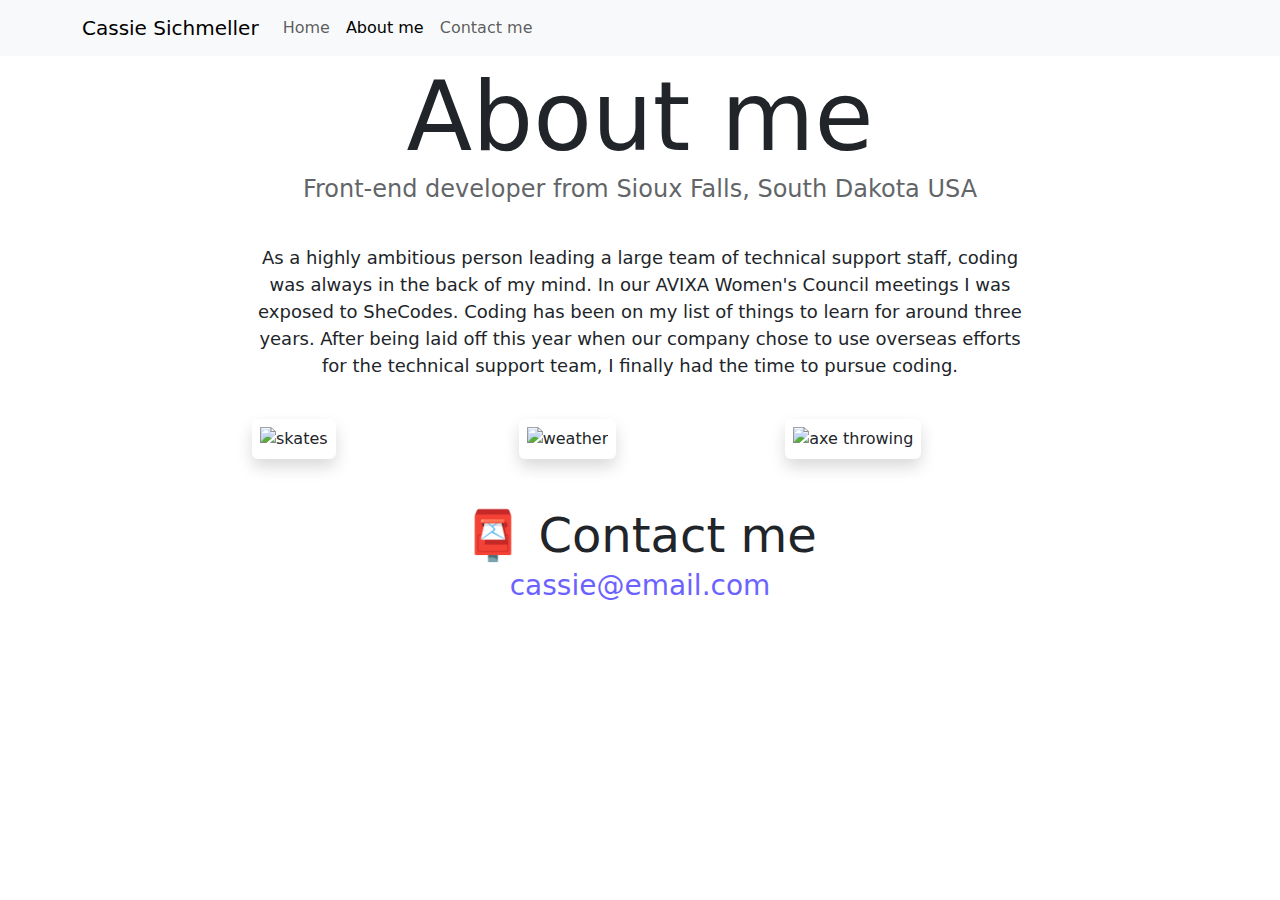
==== about.html @ 73389729 "uploading site" ====
<!DOCTYPE html>
<html lang="en">
  <head>
    <meta charset="UTF-8" />
    <meta http-equiv="X-UA-Compatible" content="IE=edge" />
    <meta name="viewport" content="width=device-width, initial-scale=1.0" />
    <title>About me</title>
    <link
      rel="stylesheet"
      href="https://cdn.jsdelivr.net/npm/bootstrap@5.3.2/dist/css/bootstrap.min.css"
    />
    <link rel="stylesheet" href="/css/style.css" />
    <script
      src="https://cdn.jsdelivr.net/npm/bootstrap@5.3.2/dist/js/bootstrap.bundle.min.js"
      integrity="sha384-C6RzsynM9kWDrMNeT87bh95OGNyZPhcTNXj1NW7RuBCsyN/o0jlpcV8Qyq46cDfL"
      crossorigin="anonymous"
    ></script>
  </head>
  <body>
    <nav class="navbar navbar-expand-lg navbar-light bg-light fixed-top">
      <div class="container">
        <a class="navbar-brand" href="/">Cassie Sichmeller</a>
        <button
          class="navbar-toggler"
          type="button"
          data-bs-toggle="collapse"
          data-bs-target="#navbarNav"
          aria-controls="navbarNav"
          aria-expanded="false"
          aria-label="Toggle navigation"
        >
          <span class="navbar-toggler-icon"></span>
        </button>
        <div class="collapse navbar-collapse" id="navbarNav">
          <ul class="navbar-nav">
            <li class="nav-item">
              <a class="nav-link" aria-current="page" href="/">Home</a>
            </li>
            <li class="nav-item">
              <a class="nav-link active" href="/about.html">About me</a>
            </li>
            <li class="nav-item">
              <a class="nav-link" href="/about.html#contact">Contact me</a>
            </li>
          </ul>
        </div>
      </div>
    </nav>
    <h1>About me</h1>
    <h3>Front-end developer from Sioux Falls, South Dakota USA</h3>
    <div class="about-paragraphs">
      <p>
        As a highly ambitious person leading a large team of technical support
        staff, coding was always in the back of my mind. In our AVIXA Women's
        Council meetings I was exposed to SheCodes. Coding has been on my list
        of things to learn for around three years. After being laid off this
        year when our company chose to use overseas efforts for the technical
        support team, I finally had the time to pursue coding.
      </p>
    </div>
    <div class="container">
      <div class="row">
        <div class="col-sm-4">
          <img
            src="https://www.atlantaparent.com/wp-content/uploads/2012/04/iStock-157618477-2.jpg"
            class="img-fluid p-2 shadow rounded"
            alt="skates"
          />
        </div>
        <div class="col-sm-4">
          <img
            src="https://31ukq.codesandbox.io/images/weather.png"
            class="img-fluid p-2 shadow rounded"
            alt="weather"
          />
        </div>
        <div class="col-sm-4">
          <img
            src="https://www.exploregeorgia.org/sites/default/files/styles/listing_slideshow/public/listing_images/profile/44283/400951f3bd512807408e4692bfae0e8b_Edge.jpg?itok=mCyY7805"
            class="img-fluid p-2 shadow rounded"
            alt="axe throwing"
          />
        </div>
      </div>
    </div>
    <div id="contact" class="mt-5">
      <h2>📮 Contact me</h2>
      <a href="mailto:[email]" class="email-link"> cassie@email.com </a>
    </div>
  </body>
</html>
---- css/style.css ----
:root {
  --primary-color: #6c63ff;
  --secondary-color: #f5f2fe;
  --box-shadow: 0 5px 10px rgba(0, 0, 0, 0.3);
}

body {
  margin: 60px auto;
  max-width: 800px;
}

h1,
h2,
h3 {
  text-align: center;
  margin: 0;
}

h1 {
  font-size: 96px;
}

h2 {
  font-size: 48px;
}

h3 {
  font-size: 24px;
  opacity: 0.7;
}

p {
  font-size: 18px;
  line-height: 1.5;
  text-align: left;
}

.navigation-links {
  display: flex;
  margin-top: 40px;
  justify-content: center;
}

.navigation-links a {
  margin: 20px;
  border-radius: 4px;
  padding: 20px 15px;
  text-decoration: none;
  text-transform: capitalize;
}

.contact-link {
  background: var(--primary-color);
  box-shadow: var(--box-shadow);
  color: white;
}

.about-link {
  color: var(--primary-color);
  border: 1px solid var(--primary-color);
}

.homepage-link {
  color: var(--primary-color);
  text-align: center;
  display: block;
}

.about-paragraphs {
  display: flex;
  margin: 30px 0;
}

.about-paragraphs p {
  margin: 10px;
  text-align: center;
}

.email-link {
  display: flex;
  justify-content: center;
  color: var(--primary-color);
  font-size: 28px;
  text-decoration: none;
}

.email-link:hover {
  text-decoration: underline;
}
.primary-link {
  border-radius: 4px;
  padding: 20px 15px;
  text-decoration: none;
  text-transform: capitalize;
  background: var(--primary-color);
  box-shadow: var(--box-shadow);
  color: white;
}
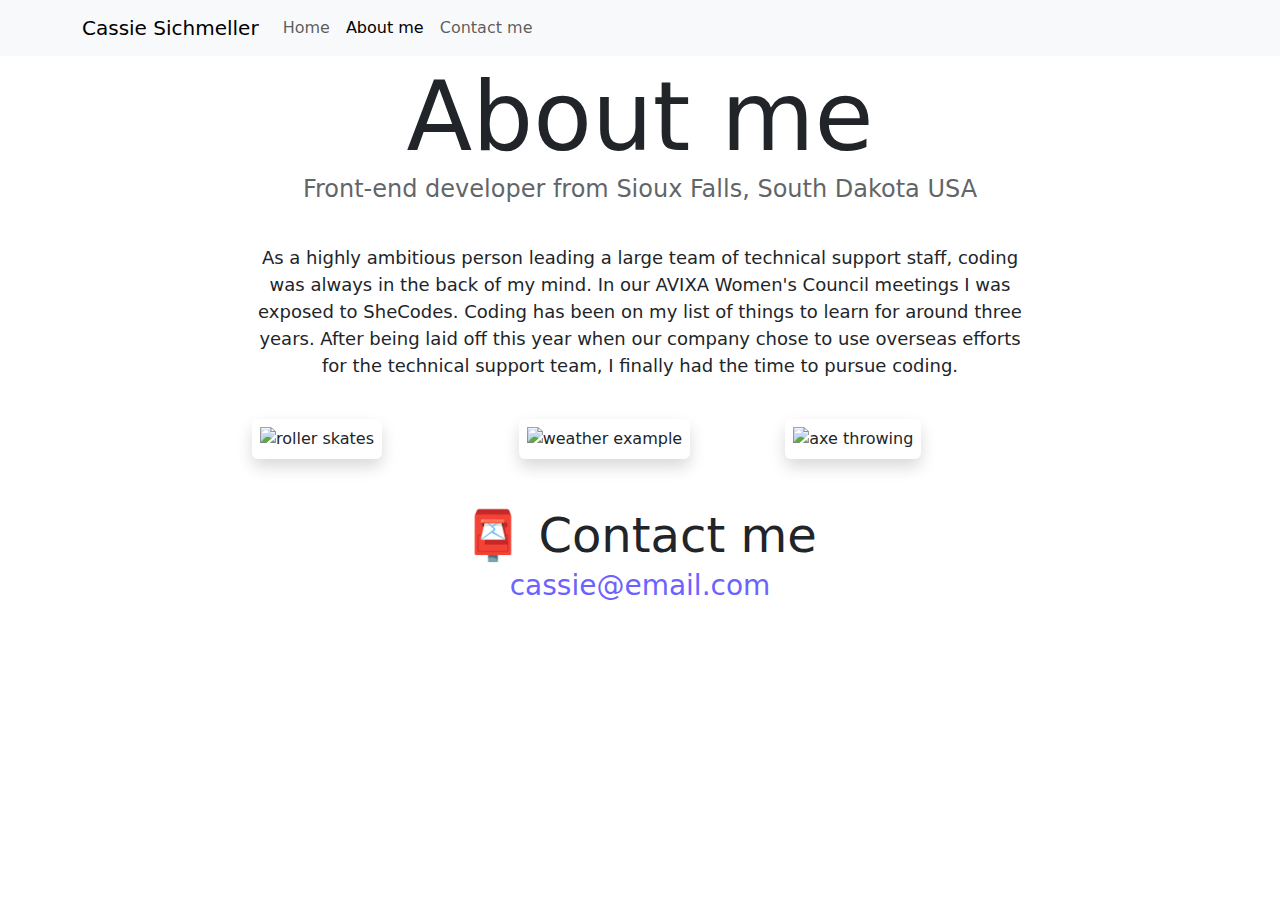
==== commit 8f637d77: "SEO update" ====
--- a/about.html
+++ b/about.html
@@ -5,6 +5,10 @@
     <meta http-equiv="X-UA-Compatible" content="IE=edge" />
     <meta name="viewport" content="width=device-width, initial-scale=1.0" />
     <title>About me</title>
+    <meta
+      name="Cassie Sichmeller Front-end developer"
+      content="Why I chose coding"
+    />
     <link
       rel="stylesheet"
       href="https://cdn.jsdelivr.net/npm/bootstrap@5.3.2/dist/css/bootstrap.min.css"
@@ -64,14 +68,14 @@
           <img
             src="https://www.atlantaparent.com/wp-content/uploads/2012/04/iStock-157618477-2.jpg"
             class="img-fluid p-2 shadow rounded"
-            alt="skates"
+            alt="roller skates"
           />
         </div>
         <div class="col-sm-4">
           <img
             src="https://31ukq.codesandbox.io/images/weather.png"
             class="img-fluid p-2 shadow rounded"
-            alt="weather"
+            alt="weather example"
           />
         </div>
         <div class="col-sm-4">
